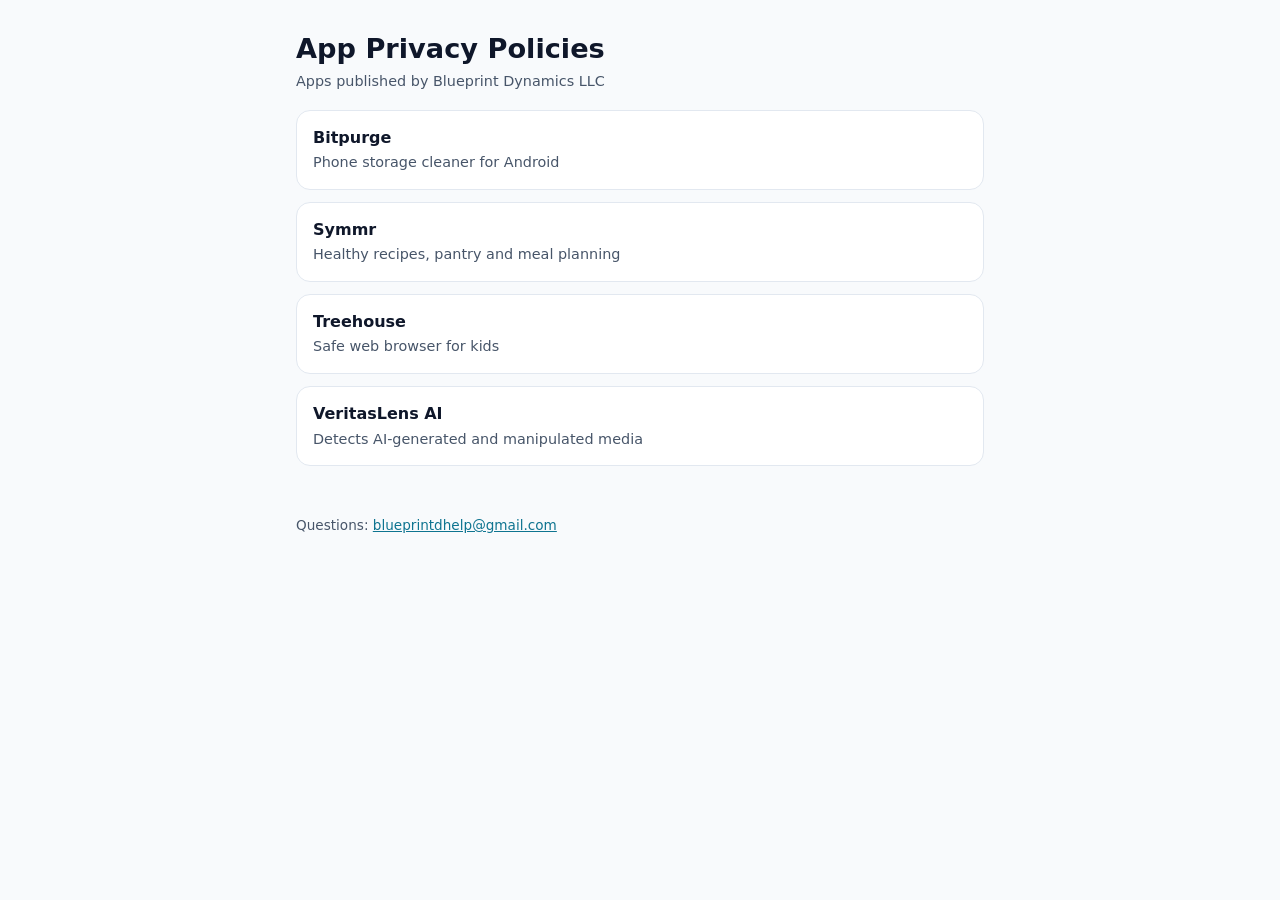
==== index.html @ 0bceb9c9 "Add privacy policies for Bitpurge, Symmr, Treehouse and VeritasLens AI Co-Authored-By: Claude Opus 5" ====
<!doctype html>
<html lang="en">
<head>
  <meta charset="utf-8" />
  <meta name="viewport" content="width=device-width, initial-scale=1" />
  <title>App Privacy Policies</title>
  <meta name="description" content="Privacy policies for apps published by Blueprint Dynamics LLC." />
  <link rel="stylesheet" href="style.css" />
</head>
<body>
<main>
  <h1>App Privacy Policies</h1>
  <p class="date">Apps published by Blueprint Dynamics LLC</p>

  <ul class="apps">
    <li><a href="bitpurge.html"><strong>Bitpurge</strong><span>Phone storage cleaner for Android</span></a></li>
    <li><a href="symmr.html"><strong>Symmr</strong><span>Healthy recipes, pantry and meal planning</span></a></li>
    <li><a href="treehouse.html"><strong>Treehouse</strong><span>Safe web browser for kids</span></a></li>
    <li><a href="veritaslens.html"><strong>VeritasLens AI</strong><span>Detects AI-generated and manipulated media</span></a></li>
  </ul>

  <footer>Questions: <a href="mailto:blueprintdhelp@gmail.com">blueprintdhelp@gmail.com</a></footer>
</main>
</body>
</html>
---- style.css ----
:root {
  --bg: #f8fafc;
  --card: #ffffff;
  --fg: #0f172a;
  --muted: #475569;
  --line: #e2e8f0;
  --accent: #0e7490;
}
@media (prefers-color-scheme: dark) {
  :root {
    --bg: #020617;
    --card: #0f172a;
    --fg: #e2e8f0;
    --muted: #94a3b8;
    --line: #1e293b;
    --accent: #22d3ee;
  }
}
* { box-sizing: border-box; }
body {
  margin: 0;
  background: var(--bg);
  color: var(--fg);
  font: 16px/1.65 system-ui, -apple-system, "Segoe UI", Roboto, sans-serif;
}
main { max-width: 720px; margin: 0 auto; padding: 32px 16px 64px; }
h1 { font-size: 1.7rem; line-height: 1.25; margin: 0 0 4px; }
h2 { font-size: 1.1rem; margin: 2rem 0 0.5rem; padding-top: 1.25rem; border-top: 1px solid var(--line); }
p, li { color: var(--muted); }
strong { color: var(--fg); }
a { color: var(--accent); }
.date { margin-top: 0; font-size: 0.9rem; }
.summary {
  background: var(--card);
  border: 1px solid var(--line);
  border-radius: 14px;
  padding: 14px 16px;
  margin: 20px 0;
}
.summary p { margin: 0; color: var(--fg); }
.apps { list-style: none; padding: 0; display: grid; gap: 12px; }
.apps a {
  display: block;
  background: var(--card);
  border: 1px solid var(--line);
  border-radius: 14px;
  padding: 14px 16px;
  text-decoration: none;
  color: var(--fg);
}
.apps a span { display: block; color: var(--muted); font-size: 0.9rem; }
.back { display: inline-block; margin-bottom: 16px; font-size: 0.9rem; }
footer { margin-top: 3rem; font-size: 0.85rem; color: var(--muted); }
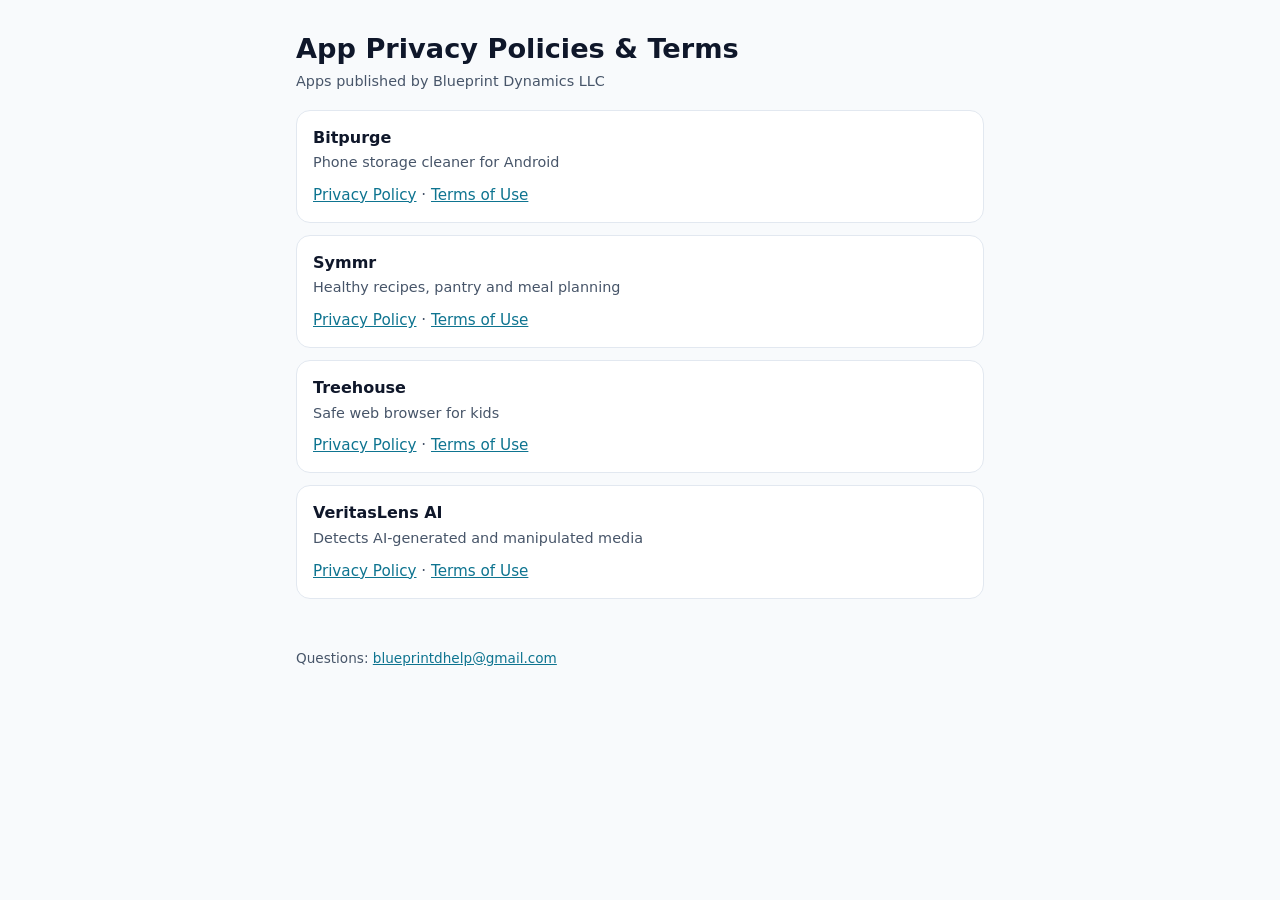
==== commit f297d86c: "Add terms of use for Bitpurge, Symmr, Treehouse and VeritasLens AI (North Carolina law); link from i" ====
--- a/index.html
+++ b/index.html
@@ -3,20 +3,32 @@
 <head>
   <meta charset="utf-8" />
   <meta name="viewport" content="width=device-width, initial-scale=1" />
-  <title>App Privacy Policies</title>
-  <meta name="description" content="Privacy policies for apps published by Blueprint Dynamics LLC." />
+  <title>App Policies</title>
+  <meta name="description" content="Privacy policies and terms of use for apps published by Blueprint Dynamics LLC." />
   <link rel="stylesheet" href="style.css" />
 </head>
 <body>
 <main>
-  <h1>App Privacy Policies</h1>
+  <h1>App Privacy Policies &amp; Terms</h1>
   <p class="date">Apps published by Blueprint Dynamics LLC</p>
 
   <ul class="apps">
-    <li><a href="bitpurge.html"><strong>Bitpurge</strong><span>Phone storage cleaner for Android</span></a></li>
-    <li><a href="symmr.html"><strong>Symmr</strong><span>Healthy recipes, pantry and meal planning</span></a></li>
-    <li><a href="treehouse.html"><strong>Treehouse</strong><span>Safe web browser for kids</span></a></li>
-    <li><a href="veritaslens.html"><strong>VeritasLens AI</strong><span>Detects AI-generated and manipulated media</span></a></li>
+    <li class="app">
+      <strong>Bitpurge</strong><span>Phone storage cleaner for Android</span>
+      <p class="links"><a href="bitpurge.html">Privacy Policy</a> · <a href="bitpurge-terms.html">Terms of Use</a></p>
+    </li>
+    <li class="app">
+      <strong>Symmr</strong><span>Healthy recipes, pantry and meal planning</span>
+      <p class="links"><a href="symmr.html">Privacy Policy</a> · <a href="symmr-terms.html">Terms of Use</a></p>
+    </li>
+    <li class="app">
+      <strong>Treehouse</strong><span>Safe web browser for kids</span>
+      <p class="links"><a href="treehouse.html">Privacy Policy</a> · <a href="treehouse-terms.html">Terms of Use</a></p>
+    </li>
+    <li class="app">
+      <strong>VeritasLens AI</strong><span>Detects AI-generated and manipulated media</span>
+      <p class="links"><a href="veritaslens.html">Privacy Policy</a> · <a href="veritaslens-terms.html">Terms of Use</a></p>
+    </li>
   </ul>
 
   <footer>Questions: <a href="mailto:blueprintdhelp@gmail.com">blueprintdhelp@gmail.com</a></footer>
--- a/style.css
+++ b/style.css
@@ -39,15 +39,13 @@
 }
 .summary p { margin: 0; color: var(--fg); }
 .apps { list-style: none; padding: 0; display: grid; gap: 12px; }
-.apps a {
-  display: block;
+.back { display: inline-block; margin-bottom: 16px; font-size: 0.9rem; }
+footer { margin-top: 3rem; font-size: 0.85rem; color: var(--muted); }
+.apps .app {
   background: var(--card);
   border: 1px solid var(--line);
   border-radius: 14px;
   padding: 14px 16px;
-  text-decoration: none;
-  color: var(--fg);
 }
-.apps a span { display: block; color: var(--muted); font-size: 0.9rem; }
-.back { display: inline-block; margin-bottom: 16px; font-size: 0.9rem; }
-footer { margin-top: 3rem; font-size: 0.85rem; color: var(--muted); }
+.apps .app span { display: block; color: var(--muted); font-size: 0.9rem; }
+.apps .app .links { margin: 8px 0 0; font-size: 0.95rem; }
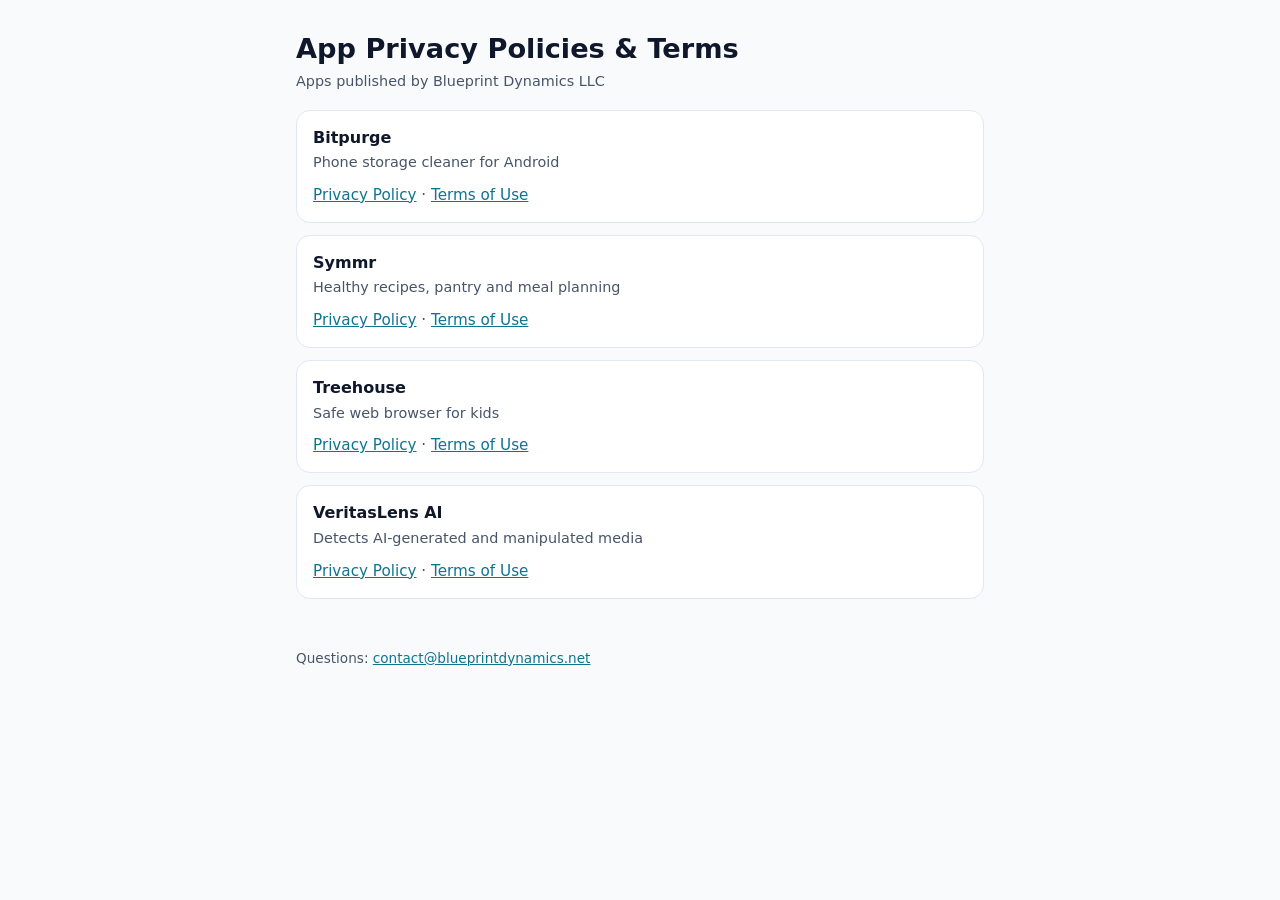
==== commit 2f7348fe: "Bitpurge policies and index: contact@blueprintdynamics.net Co-Authored-By: Claude Opus 5.5 <noreply@" ====
--- a/index.html
+++ b/index.html
@@ -31,7 +31,7 @@
     </li>
   </ul>
 
-  <footer>Questions: <a href="mailto:blueprintdhelp@gmail.com">blueprintdhelp@gmail.com</a></footer>
+  <footer>Questions: <a href="mailto:contact@blueprintdynamics.net">contact@blueprintdynamics.net</a></footer>
 </main>
 </body>
 </html>
